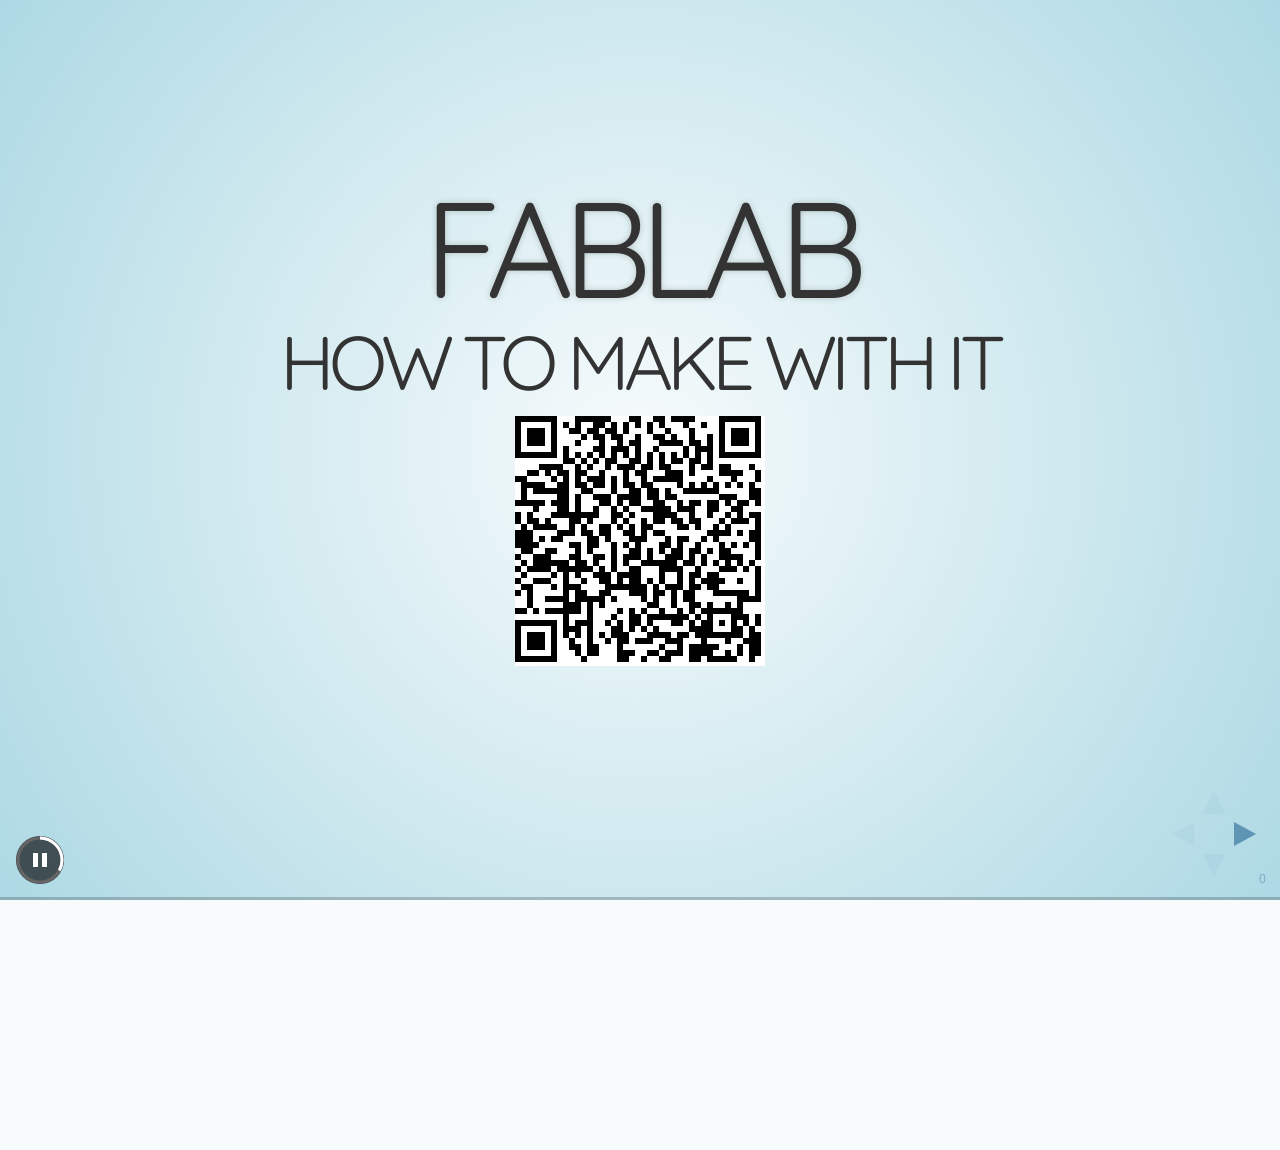
==== presentation/index.html @ f96eb328 "presentation has been moved from opensmartcampus.github.io" ====
<!doctype html>
<html lang="en">

	<head>
		<meta charset="utf-8">

		<title>FabLab :: How to Make With It</title>

<meta name="description" content="Presentation of Fablabs in Grenoble Campus">
<meta name="author" content="Didier Donsez">

		<meta name="apple-mobile-web-app-capable" content="yes" />
		<meta name="apple-mobile-web-app-status-bar-style" content="black-translucent" />

		<meta name="viewport" content="width=device-width, initial-scale=1.0, maximum-scale=1.0, user-scalable=no">

		<link rel="stylesheet" href="./css/reveal.min.css">
		<link rel="stylesheet" href="./css/theme/sky.css"
		id="theme">


		<!-- For syntax highlighting -->
		<link rel="stylesheet" href="lib/css/zenburn.css">

		<!-- If the query includes 'print-pdf', include the PDF print sheet -->
		<script>
			if( window.location.search.match( /print-pdf/gi ) ) {
				var link = document.createElement( 'link' );
				link.rel = 'stylesheet';
				link.type = 'text/css';
				link.href = 'css/print/pdf.css';
				document.getElementsByTagName( 'head' )[0].appendChild( link );
			}
		</script>

		<!--[if lt IE 9]>
		<script src="lib/js/html5shiv.js"></script>
		<![endif]-->



<script src="./lib/js/qr.min.js"></script>

	</head>

	<body>

<!--		<div class='footer'>Use arrows to navigate</div>
-->

		<div class="reveal" data-autoslide="5000">

			<div class="slides">

				<section>
					<h1>FabLab</h1>
					<h2>How to Make With It</h2>
<canvas id="qr-code"></canvas>
			 <script>
			  qr.canvas({ canvas:
					document.getElementById('qr-code'),
					value: document.URL,
			  size: 10,
			  level: 'H',
					});
			  </script>

			  <aside class="notes">
        Oh hey, these are some notes. They'll be hidden in your presentation, but you can see them if you open the speaker notes window (hit 's' on your keyboard).
    </aside>
				</section>
			  <section>
				<section>
					<h1>FabLabs<br/>in<br/>
			  Grenoble's Campus</h1>
				</section>
				<section>
					<h3>FabLab AIR</h3>
			  			  <img 				class="stretch"
  src="http://air.imag.fr/images/2/21/SalleAIR4.jpg"/>
			  <aside class="notes"></aside>

				</section>
				<section>
					<h3>FabENSIMAG</h3>
				</section>
				<section>
					<h3>FabMSTIC</h3>
				</section>
			</section>

			  <section data-state="cncstart">
				<section>
					<h1>CNC Tools</h1>
				</section>
				<section>
					<h3>3D Printers</h3>
	 <img class="stretch" src="http://air.imag.fr/images/a/af/Makerbot2.jpg"/>

				</section>
				<section>
					<h3>Laser Cutters</h3>
	 <img class="stretch" src="http://air.imag.fr/images/5/5e/DecoupeBadgeLaser.jpg"/>
				</section>
				<section>
					<h3>Milling Machines</h3>
	 <img class="stretch" src="http://air.imag.fr/images/c/c7/CNC_Technics_Z_1000.jpg"/>
				</section>
				<section>
					<h3>Vinyl Cutters</h3>
	 <img class="stretch" src=""/>
				</section>
			</section>

			  			  <section>
				<section>
					<h1>Student<br/>Projects</h1>
				</section>
				<section data-background="http://opensmartcampus.org/images/banner.png">
					<h3>SmartCampus</h3>
			  			  <img class="stretch"
				src="http://air.imag.fr/images/b/bb/SmartCampus2014-009.jpg"/>

				</section>
				<section data-background="http://opensmartcampus.org/images/banner.png">
			  		<h3>Augmented SmartCampus</h3>

					<iframe data-autoplay
				class="stretch"
				src="http://www.youtube.com/embed/dsqibd7xYqM"></iframe>

				</section>
				<section>
					<h3>RobAIR</h3>
			  			  <img class="stretch"
				src="http://air.imag.fr/images/f/fc/FlowerPotRobot5.jpg"/>

				</section>
				<section>
					<h3>Interactive Digital
				Signage</h3>
			  			  			  <img
				class="stretch" src="http://air.imag.fr/images/1/1d/IDS-Experimenta2.jpg"/>

				</section>
			</section>
			  			  <section>
				<section>
					<h1>FabLabs<br/>@<br/>Twitter</h1>
			  </section>
				<section>
					<h2>@FablabAIR</h2>
			              <a class="twitter-timeline"  href="https://twitter.com/FablabAIR" data-widget-id="509568055651741696">Tweets de @FablabAIR</a>
            <script>!function(d,s,id){var js,fjs=d.getElementsByTagName(s)[0],p=/^http:/.test(d.location)?'http':'https';if(!d.getElementById(id)){js=d.createElement(s);js.id=id;js.src=p+"://platform.twitter.com/widgets.js";fjs.parentNode.insertBefore(js,fjs);}}(document,"script","twitter-wjs");</script>
          
				</section>
				<section>
					<h2>@FabEnsimag</h2>
</section>
				<section>
					<h2>@FabMSTIC</h2>
</section>

			</section>

<section data-markdown  data-transition="zoom" data-transition-speed="fast">
<!-- This slide will override the presentation transition and zoom! -->
<!-- Choose from three transition speeds: default, fast or slow -->
    <script type="text/template">
        ## Wikis

        - AIR [wiki](http://air.imag.fr).  <!-- .element: class="fragment" data-fragment-index="1" -->
        - FabENSIMAG [wiki](http://fablab.ensimag.fr).  <!-- .element: class="fragment" data-fragment-index="2" -->
        - FabMSTIC [wiki](http://fabmstic.liglab.fr/).  <!-- .element: class="fragment" data-fragment-index="3" -->
    </script>
</section>

				<section id="customization">
					<h2>Bonus : Customization</h2>
					<p>
						You can select from different transitions, like: <br>
						<a href="?transition=cube#/transitions">Cube</a> -
						<a href="?transition=page#/transitions">Page</a> -
						<a href="?transition=concave#/transitions">Concave</a> -
						<a href="?transition=zoom#/transitions">Zoom</a> -
						<a href="?transition=linear#/transitions">Linear</a> -
						<a href="?transition=fade#/transitions">Fade</a> -
						<a href="?transition=none#/transitions">None</a> -
						<a href="?#/transitions">Default</a>
					</p>
					<p>
						You can select from built-in themes, like: <br>
						<a href="?#/themes">Default</a> -
						<a href="?theme=sky#/themes">Sky</a> -
						<a href="?theme=beige#/themes">Beige</a> -
						<a href="?theme=simple#/themes">Simple</a> -
						<a href="?theme=serif#/themes">Serif</a> -
						<a href="?theme=night#/themes">Night</a> <br>
						<a href="?theme=moon#/themes">Moon</a> -
						<a href="?theme=solarized#/themes">Solarized</a>
					</p>
				</section>



<!-- Script -->
	</div>		  
		<script src="./lib/js/head.min.js"></script>
		<script src="./js/reveal.min.js"></script>
		<script>

			Reveal.initialize({
				transition: 'linear'
			});

Reveal.configure({ slideNumber: true });

// Turn autoSlide off
//Reveal.configure({ autoSlide: 0 });

// Start auto-sliding every 5s
Reveal.configure({ autoSlide: 5000 });

Reveal.initialize({
    dependencies: [
        // Cross-browser shim that fully implements classList - https://github.com/eligrey/classList.js/
        { src: 'lib/js/classList.js', condition: function() { return !document.body.classList; } },

        // Interpret Markdown in <section> elements
        { src: 'plugin/markdown/marked.js', condition: function() { return !!document.querySelector( '[data-markdown]' ); } },
        { src: 'plugin/markdown/markdown.js', condition: function() { return !!document.querySelector( '[data-markdown]' ); } },

        // Syntax highlight for <code> elements
        { src: 'plugin/highlight/highlight.js', async: true, callback: function() { hljs.initHighlightingOnLoad(); } },

        // Zoom in and out with Alt+click
        { src: 'plugin/zoom-js/zoom.js', async: true, condition: function() { return !!document.body.classList; } },

        // Speaker notes
        { src: 'plugin/notes/notes.js', async: true, condition: function() { return !!document.body.classList; } },

        // Remote control your reveal.js presentation using a touch device
        { src: 'plugin/remotes/remotes.js', async: true, condition: function() { return !!document.body.classList; } },

        // MathJax
        { src: 'plugin/math/math.js', async: true }
    ]
});

// === Listeners ===

Reveal.addEventListener( 'ready', function( event ) {
    // event.currentSlide, event.indexh, event.indexv
} );

	
/*
Reveal.addEventListener( 'slidechanged', function( event ) {
    // event.previousSlide, event.currentSlide, event.indexh, event.indexv
    // If you want the footer to disappear as soon as user navigates (i.e. it should only be shown on first slide loaded because it is just a reminder), then add this to the end of your html:
});
*/

// displayed upon load, hides when slide changes
Reveal.addEventListener('slidechanged', function(event) {
    document.querySelector('.reveal .footer').style.display = 'none';
  });

Reveal.addEventListener( 'cncstart', function() {
     // TODO: Sprinkle magic
}, false );


Reveal.addEventListener( 'fragmentshown', function( event ) {
    // event.fragment = the fragment DOM element
} );

Reveal.addEventListener( 'fragmenthidden', function( event ) {
    // event.fragment = the fragment DOM element
} );


Reveal.addEventListener( 'overviewshown', function( event ) { /* ... */ } );
Reveal.addEventListener( 'overviewhidden', function( event ) { /* ... */ } );

// Toggle the overview mode programmatically
// Reveal.toggleOverview();
		</script>

	</body>
</html>
---- presentation/css/theme/sky.css ----
@import url(https://fonts.googleapis.com/css?family=Quicksand:400,700,400italic,700italic);
@import url(https://fonts.googleapis.com/css?family=Open+Sans:400italic,700italic,400,700);
/**
 * Sky theme for reveal.js.
 *
 * Copyright (C) 2011-2012 Hakim El Hattab, http://hakim.se
 */
.reveal a:not(.image) {
  line-height: 1.3em; }

/*********************************************
 * GLOBAL STYLES
 *********************************************/
body {
  background: #add9e4;
  background: -moz-radial-gradient(center, circle cover, #f7fbfc 0%, #add9e4 100%);
  background: -webkit-gradient(radial, center center, 0px, center center, 100%, color-stop(0%, #f7fbfc), color-stop(100%, #add9e4));
  background: -webkit-radial-gradient(center, circle cover, #f7fbfc 0%, #add9e4 100%);
  background: -o-radial-gradient(center, circle cover, #f7fbfc 0%, #add9e4 100%);
  background: -ms-radial-gradient(center, circle cover, #f7fbfc 0%, #add9e4 100%);
  background: radial-gradient(center, circle cover, #f7fbfc 0%, #add9e4 100%);
  background-color: #f7fbfc; }

.reveal {
  font-family: "Open Sans", sans-serif;
  font-size: 36px;
  font-weight: normal;
  letter-spacing: -0.02em;
  color: #333333; }

::selection {
  color: white;
  background: #134674;
  text-shadow: none; }

/*********************************************
 * HEADERS
 *********************************************/
.reveal h1,
.reveal h2,
.reveal h3,
.reveal h4,
.reveal h5,
.reveal h6 {
  margin: 0 0 20px 0;
  color: #333333;
  font-family: "Quicksand", sans-serif;
  line-height: 0.9em;
  letter-spacing: -0.08em;
  text-transform: uppercase;
  text-shadow: none; }

.reveal h1 {
  text-shadow: 0px 0px 6px rgba(0, 0, 0, 0.2); }

/*********************************************
 * LINKS
 *********************************************/
.reveal a:not(.image) {
  color: #3b759e;
  text-decoration: none;
  -webkit-transition: color .15s ease;
  -moz-transition: color .15s ease;
  -ms-transition: color .15s ease;
  -o-transition: color .15s ease;
  transition: color .15s ease; }

.reveal a:not(.image):hover {
  color: #74a7cb;
  text-shadow: none;
  border: none; }

.reveal .roll span:after {
  color: #fff;
  background: #264c66; }

/*********************************************
 * IMAGES
 *********************************************/
.reveal section img {
  margin: 15px 0px;
  background: rgba(255, 255, 255, 0.12);
  border: 4px solid #333333;
  box-shadow: 0 0 10px rgba(0, 0, 0, 0.15);
  -webkit-transition: all .2s linear;
  -moz-transition: all .2s linear;
  -ms-transition: all .2s linear;
  -o-transition: all .2s linear;
  transition: all .2s linear; }

.reveal a:hover img {
  background: rgba(255, 255, 255, 0.2);
  border-color: #3b759e;
  box-shadow: 0 0 20px rgba(0, 0, 0, 0.55); }

/*********************************************
 * NAVIGATION CONTROLS
 *********************************************/
.reveal .controls div.navigate-left,
.reveal .controls div.navigate-left.enabled {
  border-right-color: #3b759e; }

.reveal .controls div.navigate-right,
.reveal .controls div.navigate-right.enabled {
  border-left-color: #3b759e; }

.reveal .controls div.navigate-up,
.reveal .controls div.navigate-up.enabled {
  border-bottom-color: #3b759e; }

.reveal .controls div.navigate-down,
.reveal .controls div.navigate-down.enabled {
  border-top-color: #3b759e; }

.reveal .controls div.navigate-left.enabled:hover {
  border-right-color: #74a7cb; }

.reveal .controls div.navigate-right.enabled:hover {
  border-left-color: #74a7cb; }

.reveal .controls div.navigate-up.enabled:hover {
  border-bottom-color: #74a7cb; }

.reveal .controls div.navigate-down.enabled:hover {
  border-top-color: #74a7cb; }

/*********************************************
 * PROGRESS BAR
 *********************************************/
.reveal .progress {
  background: rgba(0, 0, 0, 0.2); }

.reveal .progress span {
  background: #3b759e;
  -webkit-transition: width 800ms cubic-bezier(0.26, 0.86, 0.44, 0.985);
  -moz-transition: width 800ms cubic-bezier(0.26, 0.86, 0.44, 0.985);
  -ms-transition: width 800ms cubic-bezier(0.26, 0.86, 0.44, 0.985);
  -o-transition: width 800ms cubic-bezier(0.26, 0.86, 0.44, 0.985);
  transition: width 800ms cubic-bezier(0.26, 0.86, 0.44, 0.985); }

/*********************************************
 * SLIDE NUMBER
 *********************************************/
.reveal .slide-number {
  color: #3b759e; }
---- presentation/lib/css/zenburn.css ----
/*

Zenburn style from voldmar.ru (c) Vladimir Epifanov <voldmar@voldmar.ru>
based on dark.css by Ivan Sagalaev

*/

pre code {
  display: block; padding: 0.5em;
  background: #3F3F3F;
  color: #DCDCDC;
}

pre .keyword,
pre .tag,
pre .css .class,
pre .css .id,
pre .lisp .title,
pre .nginx .title,
pre .request,
pre .status,
pre .clojure .attribute {
  color: #E3CEAB;
}

pre .django .template_tag,
pre .django .variable,
pre .django .filter .argument {
  color: #DCDCDC;
}

pre .number,
pre .date {
  color: #8CD0D3;
}

pre .dos .envvar,
pre .dos .stream,
pre .variable,
pre .apache .sqbracket {
  color: #EFDCBC;
}

pre .dos .flow,
pre .diff .change,
pre .python .exception,
pre .python .built_in,
pre .literal,
pre .tex .special {
  color: #EFEFAF;
}

pre .diff .chunk,
pre .subst {
  color: #8F8F8F;
}

pre .dos .keyword,
pre .python .decorator,
pre .title,
pre .haskell .type,
pre .diff .header,
pre .ruby .class .parent,
pre .apache .tag,
pre .nginx .built_in,
pre .tex .command,
pre .prompt {
    color: #efef8f;
}

pre .dos .winutils,
pre .ruby .symbol,
pre .ruby .symbol .string,
pre .ruby .string {
  color: #DCA3A3;
}

pre .diff .deletion,
pre .string,
pre .tag .value,
pre .preprocessor,
pre .built_in,
pre .sql .aggregate,
pre .javadoc,
pre .smalltalk .class,
pre .smalltalk .localvars,
pre .smalltalk .array,
pre .css .rules .value,
pre .attr_selector,
pre .pseudo,
pre .apache .cbracket,
pre .tex .formula {
  color: #CC9393;
}

pre .shebang,
pre .diff .addition,
pre .comment,
pre .java .annotation,
pre .template_comment,
pre .pi,
pre .doctype {
  color: #7F9F7F;
}

pre .coffeescript .javascript,
pre .javascript .xml,
pre .tex .formula,
pre .xml .javascript,
pre .xml .vbscript,
pre .xml .css,
pre .xml .cdata {
  opacity: 0.5;
}
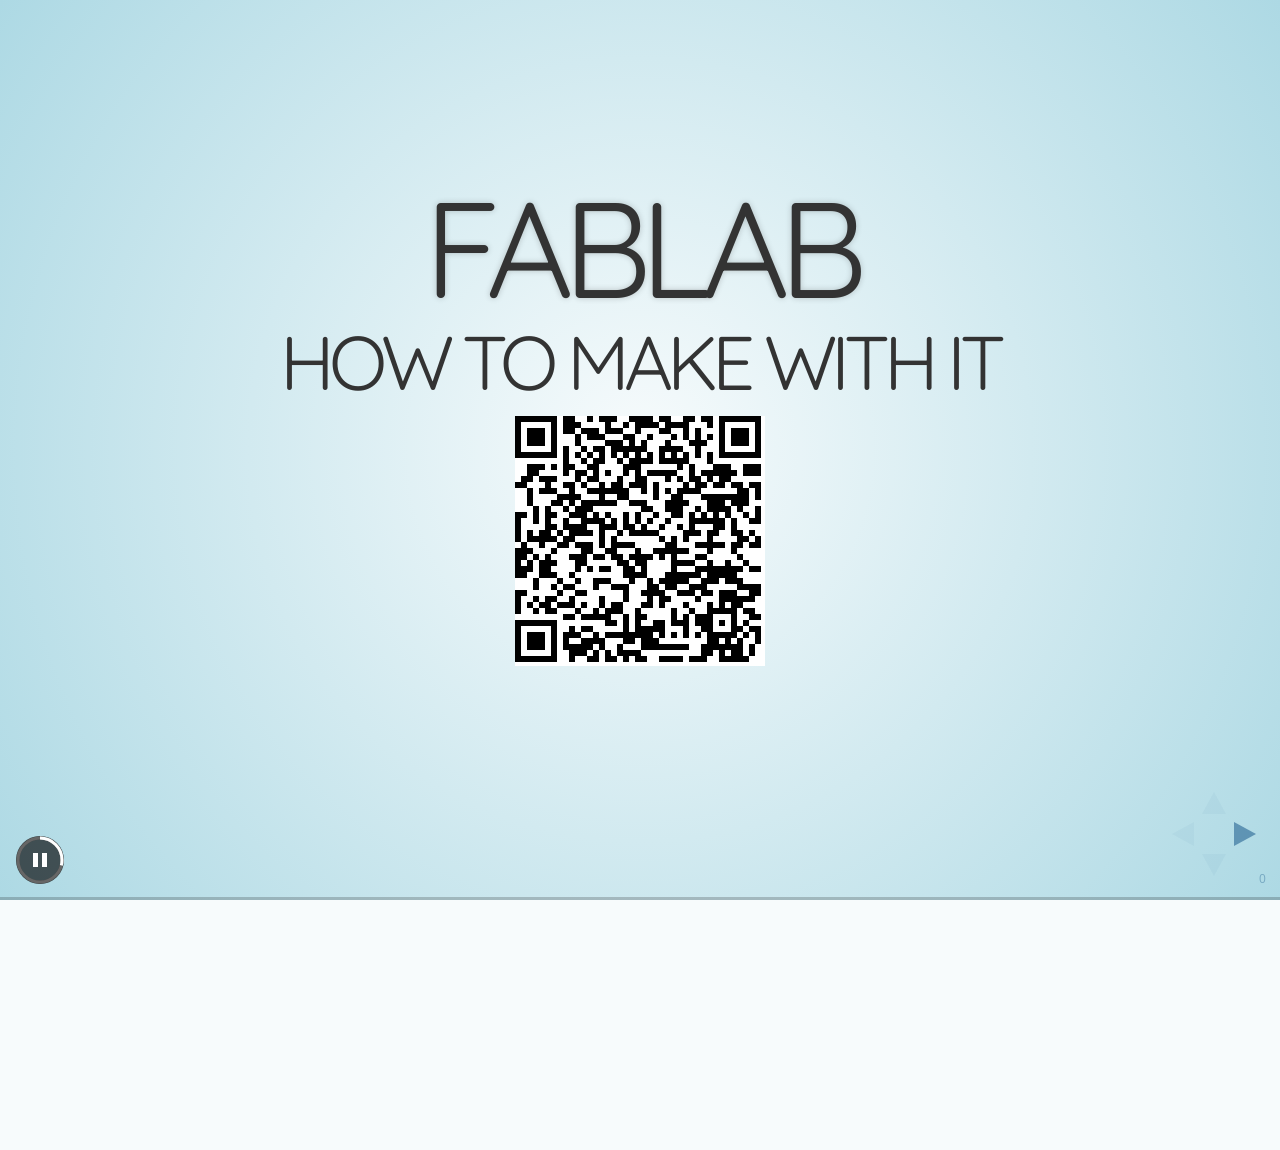
==== commit 88a64bb3: "remove  data-fragment in slide "wikis"" ====
--- a/presentation/index.html
+++ b/presentation/index.html
@@ -169,9 +169,9 @@
     <script type="text/template">
         ## Wikis
 
-        - AIR [wiki](http://air.imag.fr).  <!-- .element: class="fragment" data-fragment-index="1" -->
-        - FabENSIMAG [wiki](http://fablab.ensimag.fr).  <!-- .element: class="fragment" data-fragment-index="2" -->
-        - FabMSTIC [wiki](http://fabmstic.liglab.fr/).  <!-- .element: class="fragment" data-fragment-index="3" -->
+        - AIR [wiki](http://air.imag.fr).
+        - FabENSIMAG [wiki](http://fablab.ensimag.fr).
+        - FabMSTIC [wiki](http://fabmstic.liglab.fr/).
     </script>
 </section>
 
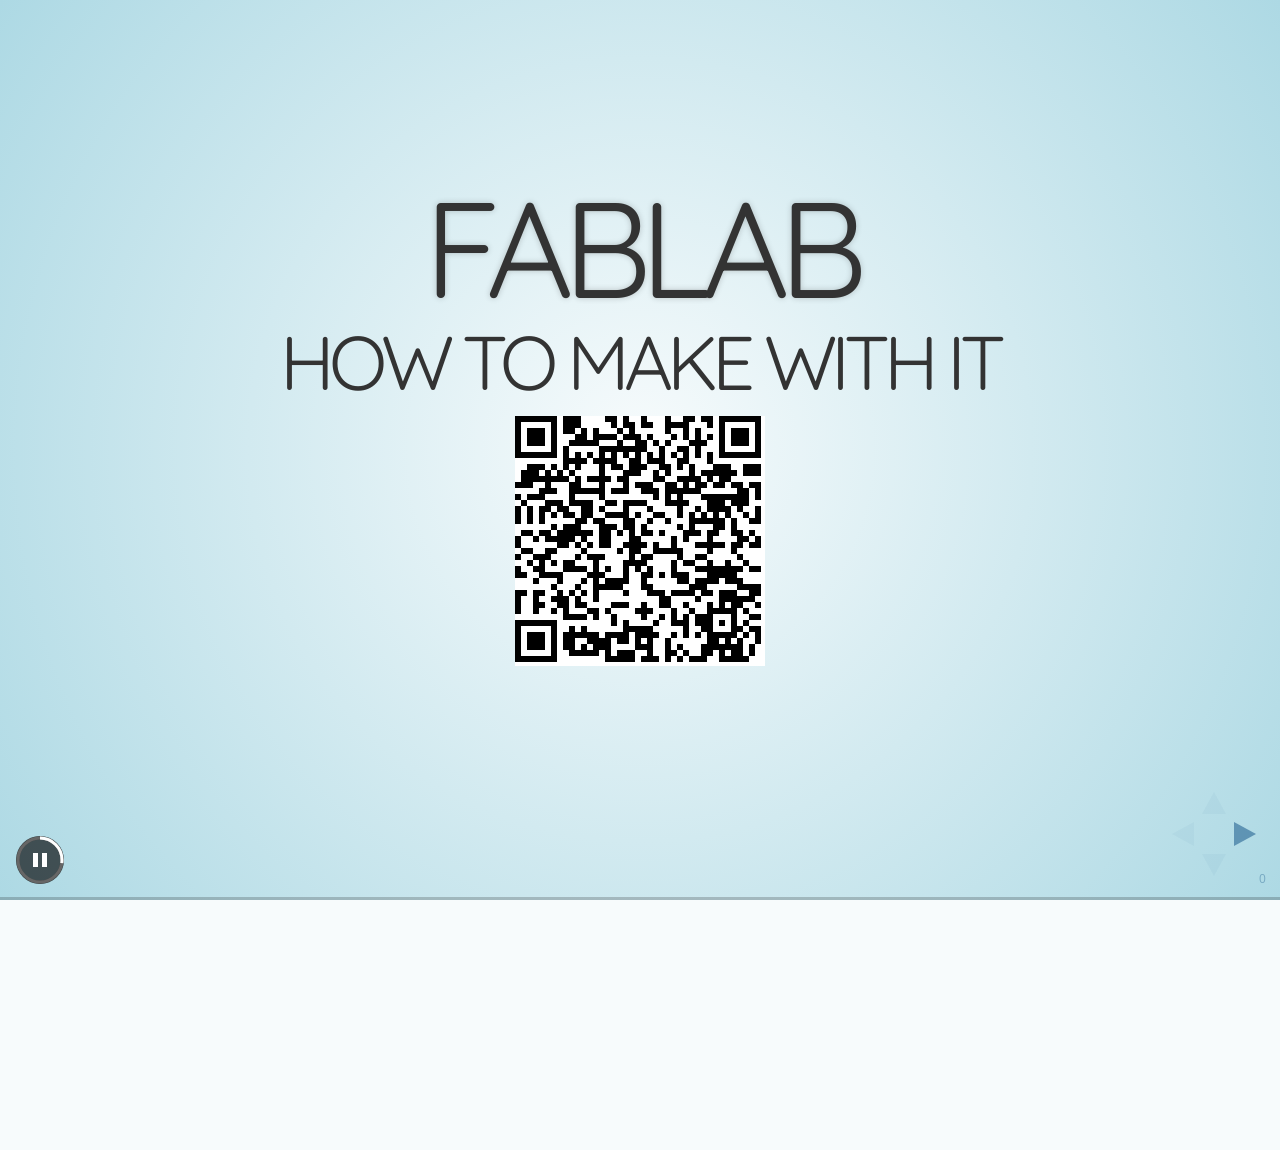
==== commit 2790487e: "change urls for lightweight images" ====
--- a/presentation/index.html
+++ b/presentation/index.html
@@ -77,7 +77,7 @@
 				<section>
 					<h3>FabLab AIR</h3>
 			  			  <img 				class="stretch"
-  src="http://air.imag.fr/images/2/21/SalleAIR4.jpg"/>
+  src="http://air.imag.fr/images/thumb/2/21/SalleAIR4.jpg/800px-SalleAIR4.jpg"/>
 			  <aside class="notes"></aside>
 
 				</section>
@@ -95,20 +95,20 @@
 				</section>
 				<section>
 					<h3>3D Printers</h3>
-	 <img class="stretch" src="http://air.imag.fr/images/a/af/Makerbot2.jpg"/>
+	 <img class="stretch" src="http://air.imag.fr/images/thumb/a/af/Makerbot2.jpg/401px-Makerbot2.jpg"/>
 
 				</section>
 				<section>
 					<h3>Laser Cutters</h3>
-	 <img class="stretch" src="http://air.imag.fr/images/5/5e/DecoupeBadgeLaser.jpg"/>
+	 <img class="stretch" src="http://air.imag.fr/images/thumb/5/5e/DecoupeBadgeLaser.jpg/700px-DecoupeBadgeLaser.jpg"/>
 				</section>
 				<section>
 					<h3>Milling Machines</h3>
-	 <img class="stretch" src="http://air.imag.fr/images/c/c7/CNC_Technics_Z_1000.jpg"/>
+	 <img class="stretch" src="http://air.imag.fr/images/thumb/c/c7/CNC_Technics_Z_1000.jpg/738px-CNC_Technics_Z_1000.jpg"/>
 				</section>
 				<section>
 					<h3>Vinyl Cutters</h3>
-	 <img class="stretch" src=""/>
+	 <img class="stretch" src="http://air.imag.fr/images/thumb/0/04/RolandVinylCutter.jpg/800px-RolandVinylCutter.jpg"/>
 				</section>
 			</section>
 
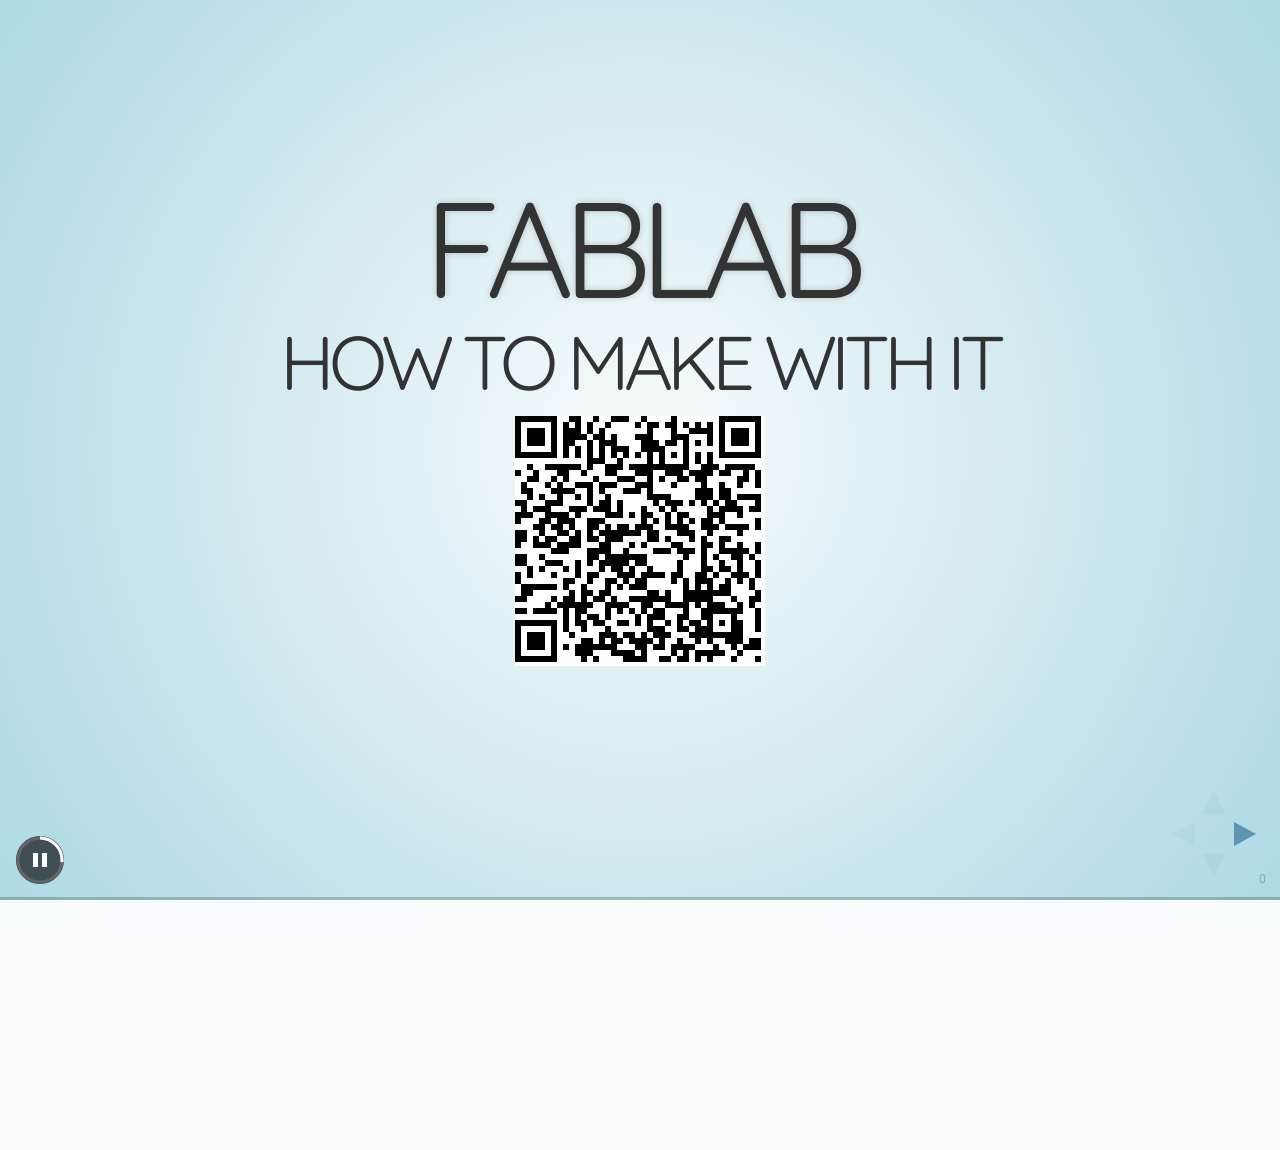
==== commit 72de44c4: "add new pictures" ====
--- a/presentation/index.html
+++ b/presentation/index.html
@@ -162,6 +162,23 @@
 </section>
 
 			</section>
+
+
+			  			  <section>
+				<section>
+					<h1>Things</h1>
+			  </section>
+				<section>
+					<h2>Robotics with Arduino</h2>
+				</section>
+				<section>
+					<h2>Flexihand</h2>
+				</section>
+				<section>
+					<h2>Cubicle</h2>
+</section>
+			</section>
+
 
 <section data-markdown  data-transition="zoom" data-transition-speed="fast">
 <!-- This slide will override the presentation transition and zoom! -->
